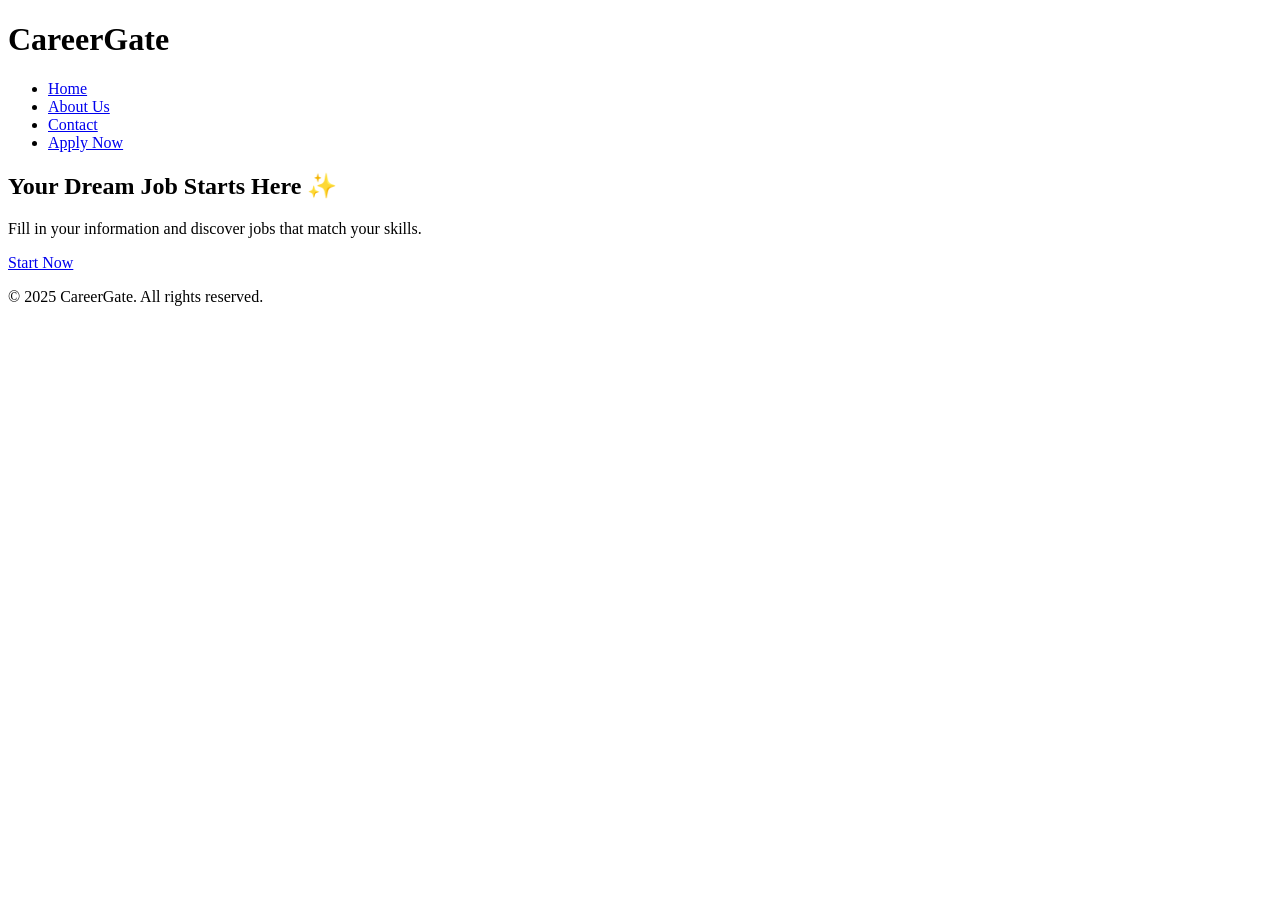
==== index.html @ 4c8ae78f "Create index.html" ====
<!DOCTYPE html>
<html lang="en">
<head>
    <meta charset="UTF-8">
    <title>CareerGate | Home</title>
    <link rel="stylesheet" href="../CSS/style.css">
    <meta name="viewport" content="width=device-width, initial-scale=1.0">
</head>

<body>

<header>
    <h1>CareerGate</h1>
    <nav>
        <ul>
            <li><a href="index.html">Home</a></li>
            <li><a href="about-us.html">About Us</a></li>
            <li><a href="contact-us.html">Contact</a></li>
            <li><a href="job-application.html">Apply Now</a></li>
        </ul>
    </nav>
</header>

<section class="hero">
    <h2>Your Dream Job Starts Here ✨</h2>
    <p>Fill in your information and discover jobs that match your skills.</p>
    <a href="job-application.html" class="btn">Start Now</a>
</section>

<footer>
    <p>© 2025 CareerGate. All rights reserved.</p>
</footer>

</body>
</html>
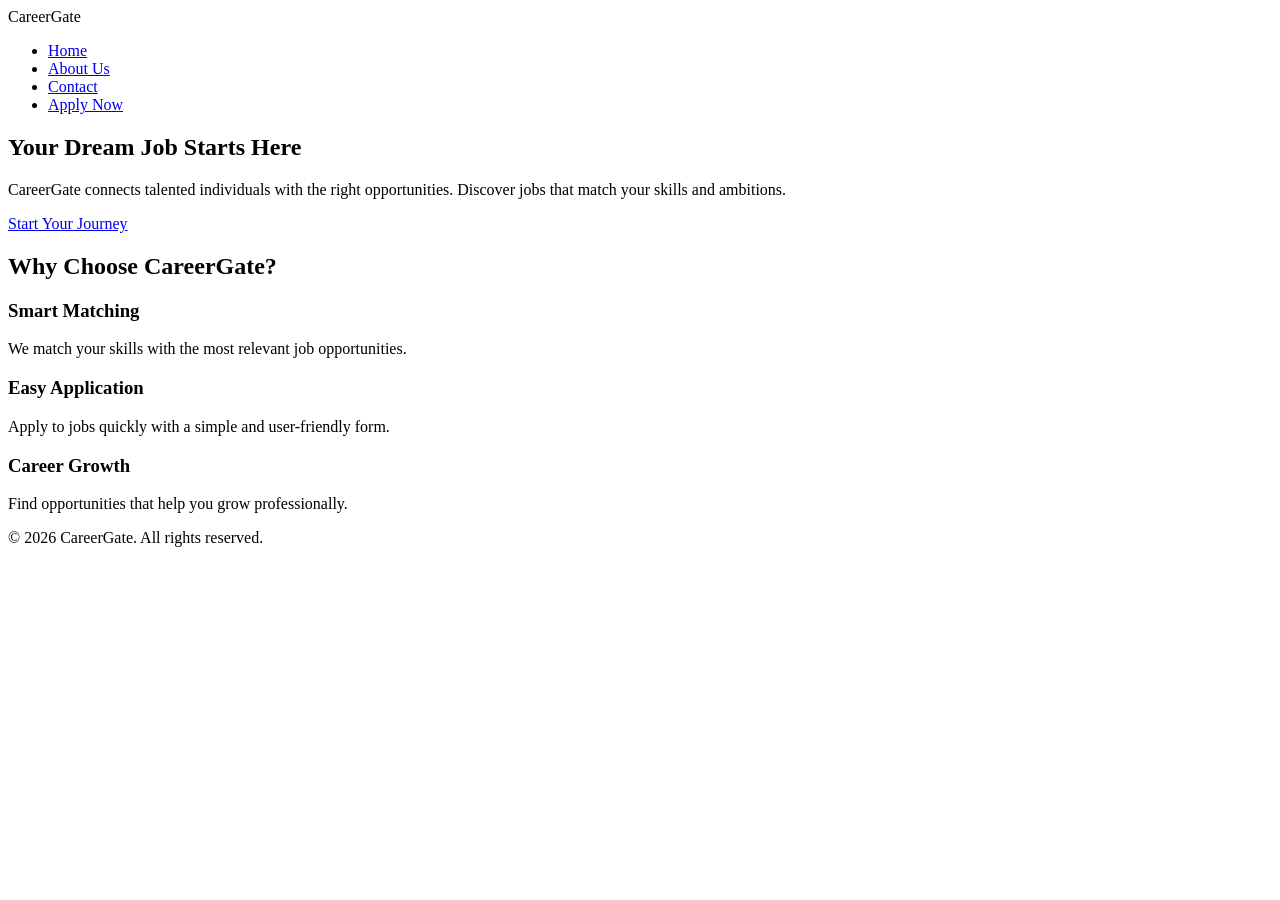
==== commit aa529a5f: "Update index.html" ====
--- a/index.html
+++ b/index.html
@@ -9,26 +9,53 @@
 
 <body>
 
-<header>
-    <h1>CareerGate</h1>
+<header class="navbar">
+    <div class="logo">CareerGate</div>
+
     <nav>
-        <ul>
-            <li><a href="index.html">Home</a></li>
+        <ul class="nav-links">
+            <li><a href="index.html" class="active">Home</a></li>
             <li><a href="about-us.html">About Us</a></li>
             <li><a href="contact-us.html">Contact</a></li>
-            <li><a href="job-application.html">Apply Now</a></li>
+            <li><a href="job-application.html" class="apply-btn">Apply Now</a></li>
         </ul>
     </nav>
 </header>
 
 <section class="hero">
-    <h2>Your Dream Job Starts Here ✨</h2>
-    <p>Fill in your information and discover jobs that match your skills.</p>
-    <a href="job-application.html" class="btn">Start Now</a>
+    <div class="hero-content">
+        <h1>Your Dream Job Starts Here</h1>
+        <p>
+            CareerGate connects talented individuals with the right opportunities.
+            Discover jobs that match your skills and ambitions.
+        </p>
+        <a href="job-application.html" class="primary-btn">Start Your Journey</a>
+    </div>
+</section>
+
+<section class="features">
+    <h2>Why Choose CareerGate?</h2>
+
+    <div class="feature-container">
+        <div class="feature-card">
+            <h3>Smart Matching</h3>
+            <p>We match your skills with the most relevant job opportunities.</p>
+        </div>
+
+        <div class="feature-card">
+            <h3>Easy Application</h3>
+            <p>Apply to jobs quickly with a simple and user-friendly form.</p>
+        </div>
+
+        <div class="feature-card">
+            <h3>Career Growth</h3>
+            <p>Find opportunities that help you grow professionally.</p>
+        </div>
+    </div>
 </section>
 
 <footer>
-    <p>© 2025 CareerGate. All rights reserved.</p>
+    <p>© 2026 CareerGate. All rights reserved.</p>
 </footer>
 
 </body>
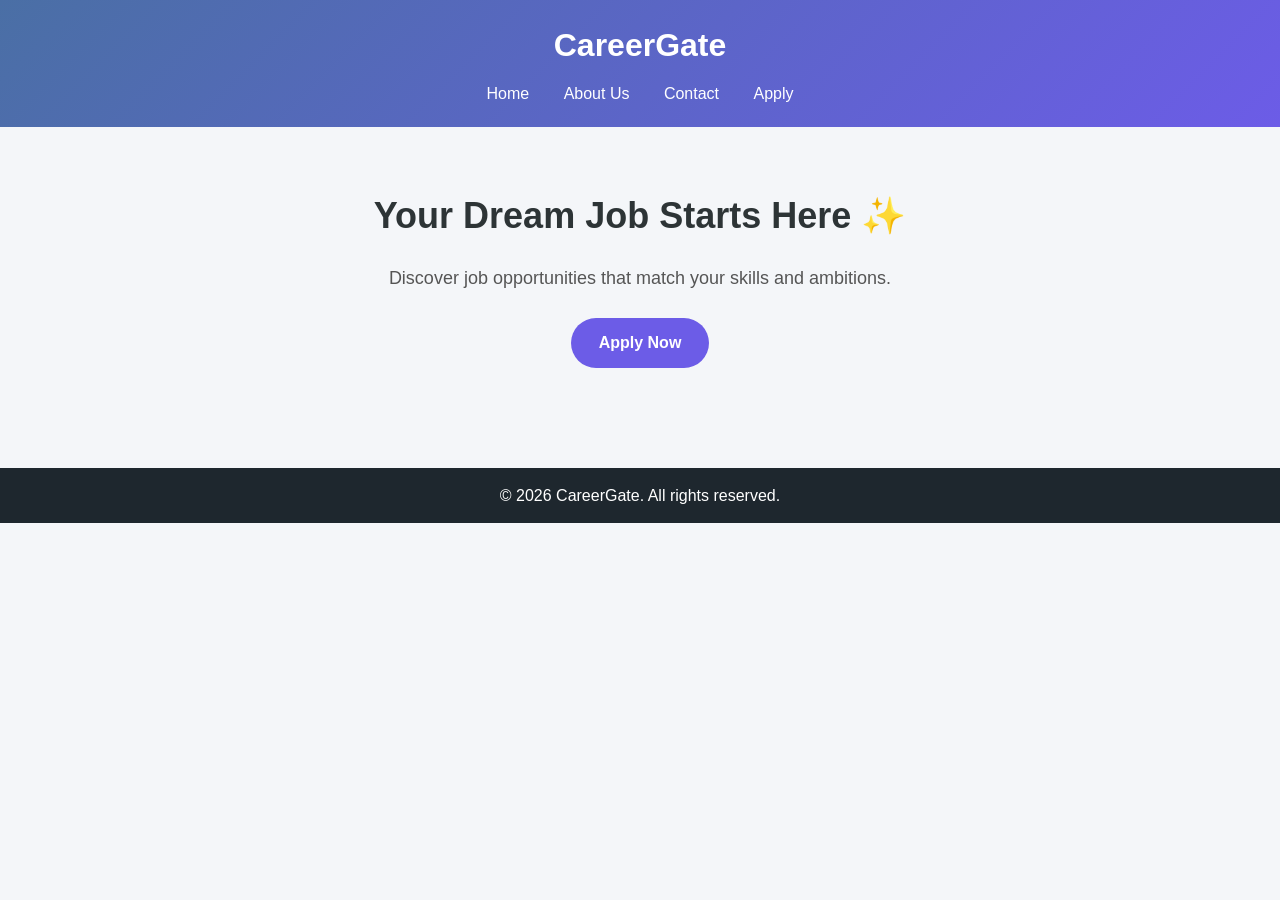
==== commit d174211e: "Update index.html" ====
--- a/index.html
+++ b/index.html
@@ -1,61 +1,29 @@
 <!DOCTYPE html>
-<html lang="en">
+<html>
 <head>
-    <meta charset="UTF-8">
     <title>CareerGate | Home</title>
-    <link rel="stylesheet" href="../CSS/style.css">
-    <meta name="viewport" content="width=device-width, initial-scale=1.0">
+    <link rel="stylesheet" href="style.css">
 </head>
-
 <body>
 
-<header class="navbar">
-    <div class="logo">CareerGate</div>
-
+<header>
+    <h1>CareerGate</h1>
     <nav>
-        <ul class="nav-links">
-            <li><a href="index.html" class="active">Home</a></li>
-            <li><a href="about-us.html">About Us</a></li>
-            <li><a href="contact-us.html">Contact</a></li>
-            <li><a href="job-application.html" class="apply-btn">Apply Now</a></li>
-        </ul>
+        <a href="index.html">Home</a>
+        <a href="aboutus.html">About Us</a>
+        <a href="contact.html">Contact</a>
+        <a href="jobapplication.html">Apply</a>
     </nav>
 </header>
 
 <section class="hero">
-    <div class="hero-content">
-        <h1>Your Dream Job Starts Here</h1>
-        <p>
-            CareerGate connects talented individuals with the right opportunities.
-            Discover jobs that match your skills and ambitions.
-        </p>
-        <a href="job-application.html" class="primary-btn">Start Your Journey</a>
-    </div>
-</section>
-
-<section class="features">
-    <h2>Why Choose CareerGate?</h2>
-
-    <div class="feature-container">
-        <div class="feature-card">
-            <h3>Smart Matching</h3>
-            <p>We match your skills with the most relevant job opportunities.</p>
-        </div>
-
-        <div class="feature-card">
-            <h3>Easy Application</h3>
-            <p>Apply to jobs quickly with a simple and user-friendly form.</p>
-        </div>
-
-        <div class="feature-card">
-            <h3>Career Growth</h3>
-            <p>Find opportunities that help you grow professionally.</p>
-        </div>
-    </div>
+    <h2>Your Dream Job Starts Here ✨</h2>
+    <p>Discover job opportunities that match your skills and ambitions.</p>
+    <a href="jobapplication.html" class="btn">Apply Now</a>
 </section>
 
 <footer>
-    <p>© 2026 CareerGate. All rights reserved.</p>
+    © 2026 CareerGate. All rights reserved.
 </footer>
 
 </body>
--- a/style.css
+++ b/style.css
@@ -0,0 +1,142 @@
+/* ===== Global ===== */
+* {
+    margin: 0;
+    padding: 0;
+    box-sizing: border-box;
+}
+
+body {
+    font-family: 'Segoe UI', Arial, sans-serif;
+    background: #f4f6f9;
+    color: #2d3436;
+    line-height: 1.6;
+}
+
+/* ===== Header ===== */
+header {
+    background: linear-gradient(135deg, #4a6fa5, #6c5ce7);
+    color: white;
+    padding: 20px 0;
+}
+
+header h1 {
+    text-align: center;
+    margin-bottom: 10px;
+}
+
+/* ===== Navigation ===== */
+nav {
+    text-align: center;
+}
+
+nav a {
+    color: white;
+    text-decoration: none;
+    margin: 0 15px;
+    font-weight: 500;
+    transition: 0.3s;
+}
+
+nav a:hover {
+    text-decoration: underline;
+}
+
+/* ===== Section ===== */
+section {
+    padding: 60px 20px;
+    text-align: center;
+}
+
+/* ===== Hero ===== */
+.hero h2 {
+    font-size: 36px;
+    margin-bottom: 20px;
+}
+
+.hero p {
+    font-size: 18px;
+    margin-bottom: 25px;
+    color: #555;
+}
+
+/* ===== Buttons ===== */
+.btn {
+    display: inline-block;
+    padding: 12px 28px;
+    background: #6c5ce7;
+    color: white;
+    text-decoration: none;
+    border-radius: 25px;
+    font-weight: 600;
+    transition: 0.3s;
+}
+
+.btn:hover {
+    background: #5a4bcf;
+    transform: translateY(-3px);
+}
+
+/* ===== Cards ===== */
+.card {
+    background: white;
+    padding: 25px;
+    margin: 15px auto;
+    max-width: 600px;
+    border-radius: 12px;
+    box-shadow: 0 6px 20px rgba(0,0,0,0.08);
+}
+
+/* ===== Forms ===== */
+form {
+    max-width: 700px;
+    margin: auto;
+    background: white;
+    padding: 30px;
+    border-radius: 12px;
+    box-shadow: 0 8px 25px rgba(0,0,0,0.08);
+    text-align: left;
+}
+
+form h2 {
+    margin: 20px 0 10px;
+    color: #6c5ce7;
+}
+
+input, select, textarea {
+    width: 100%;
+    padding: 12px;
+    margin: 8px 0;
+    border-radius: 8px;
+    border: 1px solid #ccc;
+}
+
+button {
+    width: 100%;
+    padding: 12px;
+    background: #6c5ce7;
+    color: white;
+    border: none;
+    border-radius: 25px;
+    font-weight: bold;
+    cursor: pointer;
+}
+
+button:hover {
+    background: #5a4bcf;
+}
+
+/* ===== Footer ===== */
+footer {
+    background: #1e272e;
+    color: white;
+    text-align: center;
+    padding: 15px 0;
+    margin-top: 40px;
+}
+
+/* ===== Responsive ===== */
+@media (max-width: 768px) {
+    .hero h2 {
+        font-size: 26px;
+    }
+}
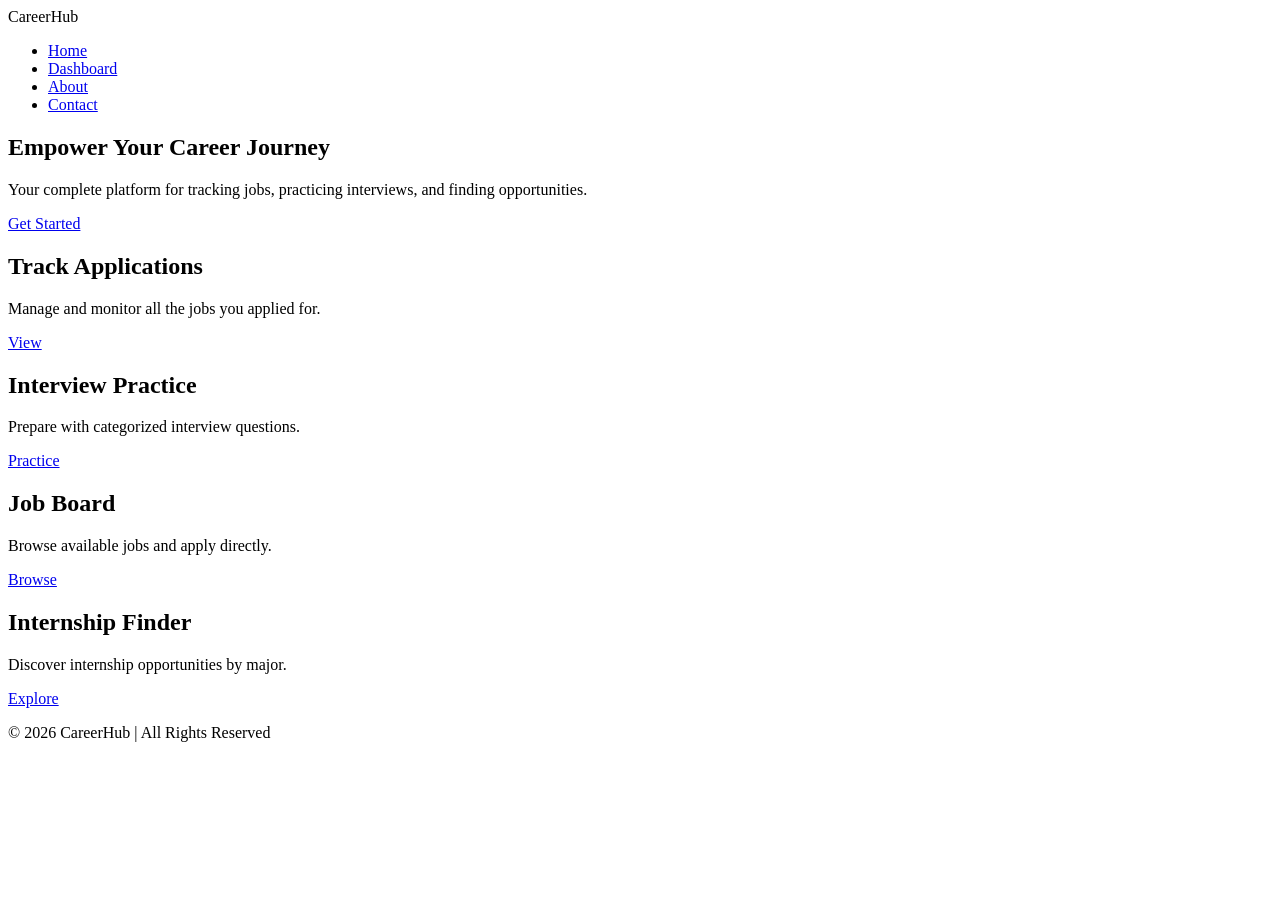
==== commit 63a2183f: "Update index.html" ====
--- a/index.html
+++ b/index.html
@@ -1,29 +1,60 @@
 <!DOCTYPE html>
-<html>
+<html lang="en">
 <head>
-    <title>CareerGate | Home</title>
-    <link rel="stylesheet" href="style.css">
+    <meta charset="UTF-8">
+    <title>CareerHub - Home</title>
+    <link rel="stylesheet" href="../CSS/style.css">
+    <meta name="viewport" content="width=device-width, initial-scale=1.0">
 </head>
+
 <body>
 
 <header>
-    <h1>CareerGate</h1>
+    <div class="logo">CareerHub</div>
     <nav>
-        <a href="index.html">Home</a>
-        <a href="aboutus.html">About Us</a>
-        <a href="contact.html">Contact</a>
-        <a href="jobapplication.html">Apply</a>
+        <ul>
+            <li><a href="index.html">Home</a></li>
+            <li><a href="dashboard.html">Dashboard</a></li>
+            <li><a href="about-us.html">About</a></li>
+            <li><a href="contact-us.html">Contact</a></li>
+        </ul>
     </nav>
 </header>
 
 <section class="hero">
-    <h2>Your Dream Job Starts Here ✨</h2>
-    <p>Discover job opportunities that match your skills and ambitions.</p>
-    <a href="jobapplication.html" class="btn">Apply Now</a>
+    <h1>Empower Your Career Journey</h1>
+    <p>Your complete platform for tracking jobs, practicing interviews, and finding opportunities.</p>
+    <a href="dashboard.html" class="btn">Get Started</a>
+</section>
+
+<section class="services">
+    <div class="card">
+        <h2>Track Applications</h2>
+        <p>Manage and monitor all the jobs you applied for.</p>
+        <a href="jobs.html" class="btn-small">View</a>
+    </div>
+
+    <div class="card">
+        <h2>Interview Practice</h2>
+        <p>Prepare with categorized interview questions.</p>
+        <a href="interview.html" class="btn-small">Practice</a>
+    </div>
+
+    <div class="card">
+        <h2>Job Board</h2>
+        <p>Browse available jobs and apply directly.</p>
+        <a href="job-board.html" class="btn-small">Browse</a>
+    </div>
+
+    <div class="card">
+        <h2>Internship Finder</h2>
+        <p>Discover internship opportunities by major.</p>
+        <a href="internships.html" class="btn-small">Explore</a>
+    </div>
 </section>
 
 <footer>
-    © 2026 CareerGate. All rights reserved.
+    <p>© 2026 CareerHub | All Rights Reserved</p>
 </footer>
 
 </body>
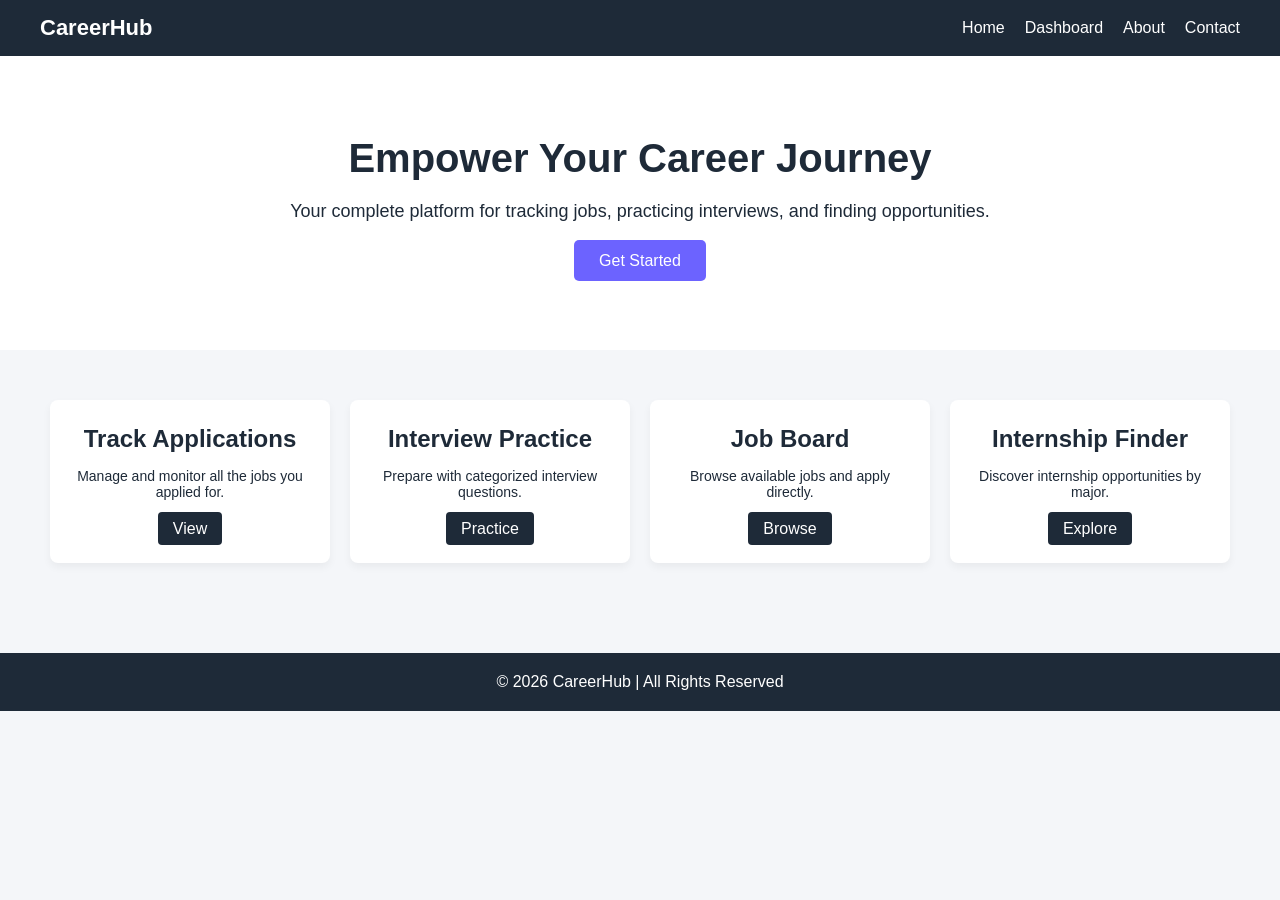
==== commit cf06d728: "Update index.html" ====
--- a/index.html
+++ b/index.html
@@ -3,7 +3,7 @@
 <head>
     <meta charset="UTF-8">
     <title>CareerHub - Home</title>
-    <link rel="stylesheet" href="../CSS/style.css">
+    <link rel="stylesheet" href="style.css">
     <meta name="viewport" content="width=device-width, initial-scale=1.0">
 </head>
 
--- a/style.css
+++ b/style.css
@@ -0,0 +1,135 @@
+* {
+    margin: 0;
+    padding: 0;
+    box-sizing: border-box;
+    font-family: Arial, sans-serif;
+}
+
+body {
+    background-color: #F4F6F9;
+    color: #1E2A38;
+}
+
+/* Header */
+header {
+    background-color: #1E2A38;
+    color: white;
+    padding: 15px 40px;
+    display: flex;
+    justify-content: space-between;
+    align-items: center;
+}
+
+.logo {
+    font-size: 22px;
+    font-weight: bold;
+}
+
+nav ul {
+    list-style: none;
+    display: flex;
+    gap: 20px;
+}
+
+nav ul li a {
+    color: white;
+    text-decoration: none;
+    font-size: 16px;
+}
+
+nav ul li a:hover {
+    color: #6C63FF;
+}
+
+/* Hero Section */
+.hero {
+    text-align: center;
+    padding: 80px 20px;
+    background-color: white;
+}
+
+.hero h1 {
+    font-size: 40px;
+    margin-bottom: 20px;
+}
+
+.hero p {
+    font-size: 18px;
+    margin-bottom: 30px;
+}
+
+.btn {
+    background-color: #6C63FF;
+    color: white;
+    padding: 12px 25px;
+    text-decoration: none;
+    border-radius: 5px;
+}
+
+.btn:hover {
+    background-color: #574fd6;
+}
+
+/* Services */
+.services {
+    display: grid;
+    grid-template-columns: repeat(4, 1fr);
+    gap: 20px;
+    padding: 50px;
+}
+
+.card {
+    background-color: white;
+    padding: 25px;
+    border-radius: 8px;
+    box-shadow: 0 4px 8px rgba(0,0,0,0.05);
+    text-align: center;
+}
+
+.card h2 {
+    margin-bottom: 15px;
+}
+
+.card p {
+    margin-bottom: 20px;
+    font-size: 14px;
+}
+
+.btn-small {
+    background-color: #1E2A38;
+    color: white;
+    padding: 8px 15px;
+    text-decoration: none;
+    border-radius: 4px;
+}
+
+.btn-small:hover {
+    background-color: #6C63FF;
+}
+
+/* Footer */
+footer {
+    background-color: #1E2A38;
+    color: white;
+    text-align: center;
+    padding: 20px;
+    margin-top: 40px;
+}
+
+/* Responsive */
+@media (max-width: 992px) {
+    .services {
+        grid-template-columns: repeat(2, 1fr);
+    }
+}
+
+@media (max-width: 768px) {
+    header {
+        flex-direction: column;
+        gap: 10px;
+    }
+
+    .services {
+        grid-template-columns: 1fr;
+    }
+}
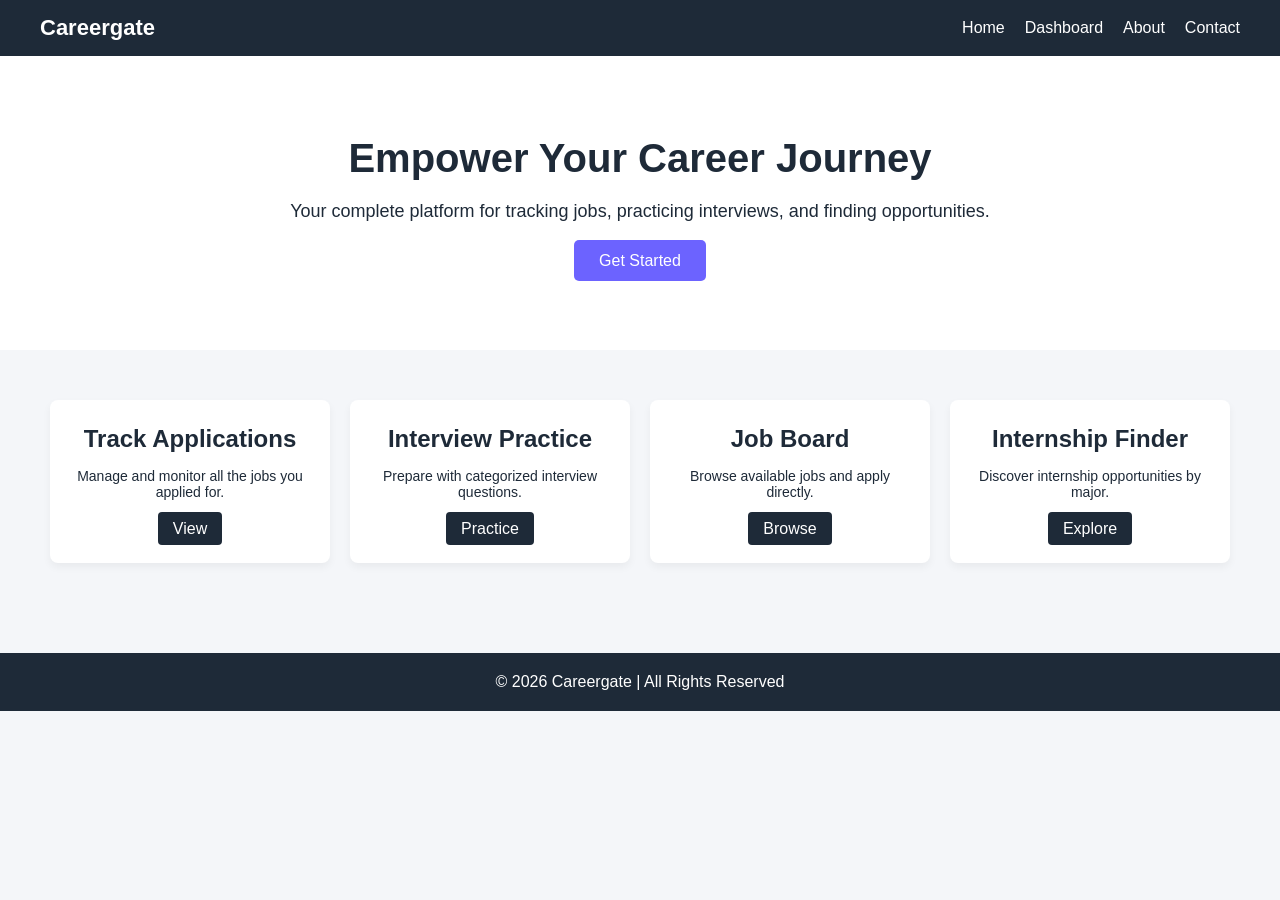
==== commit 61ab870a: "Update index.html" ====
--- a/index.html
+++ b/index.html
@@ -10,7 +10,7 @@
 <body>
 
 <header>
-    <div class="logo">CareerHub</div>
+    <div class="logo">Careergate</div>
     <nav>
         <ul>
             <li><a href="index.html">Home</a></li>
@@ -54,7 +54,7 @@
 </section>
 
 <footer>
-    <p>© 2026 CareerHub | All Rights Reserved</p>
+    <p>© 2026 Careergate | All Rights Reserved</p>
 </footer>
 
 </body>
